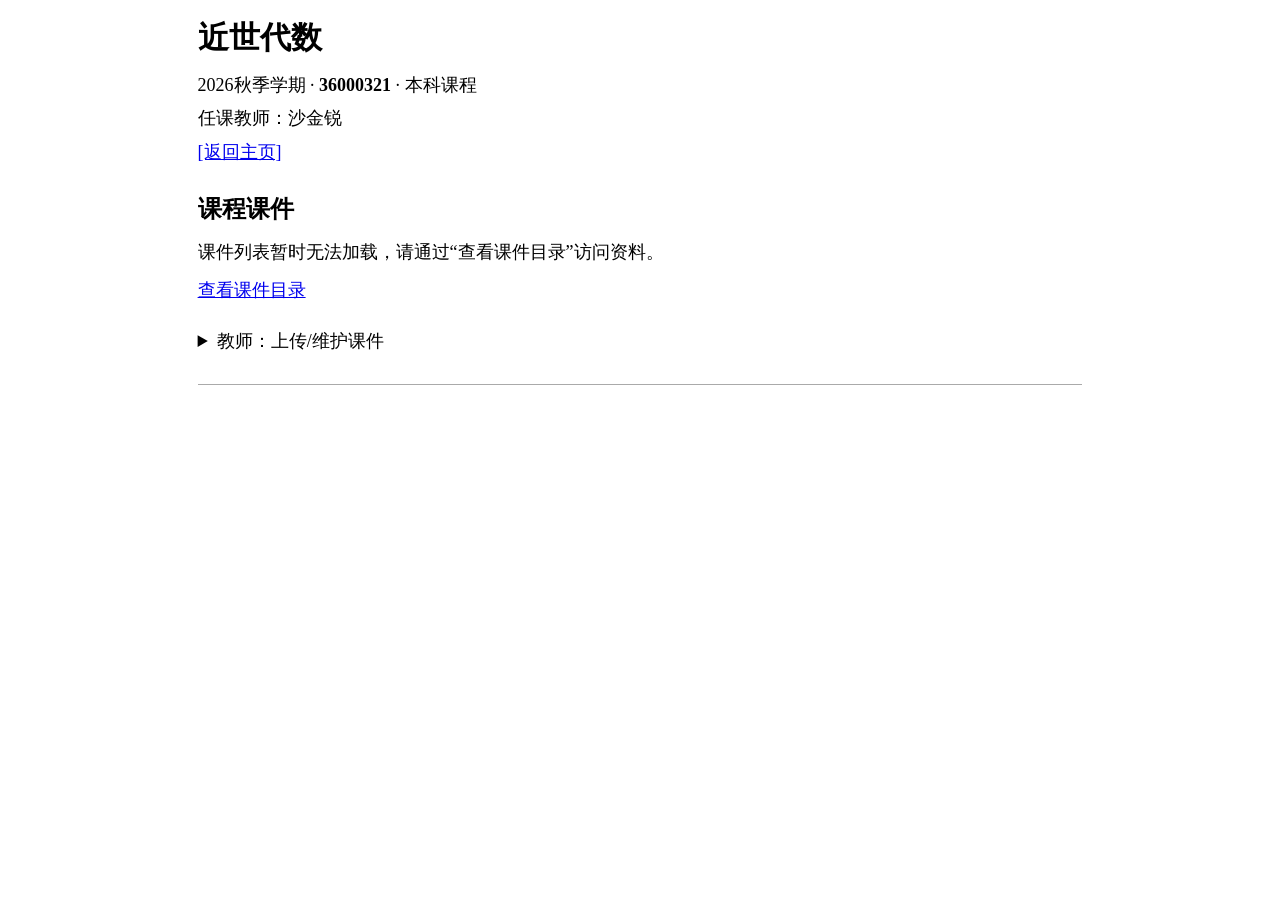
==== courses/36000321/index.html @ d95c6beb "Create index.html" ====
<!doctype html>
<html lang="zh-CN">
<head>
  <meta charset="UTF-8">
  <meta name="viewport" content="width=device-width, initial-scale=1">
  <meta name="description" content="sjrGCkym 的中文学术主页：个人简介、研究方向、论文、教学与学术服务。">
  <title>近世代数 · sjrGCkym</title>
  <link rel="canonical" href="https://sjrgckym.github.io/courses/36000321/index.html">
  <style>
* { box-sizing: border-box; }
html { scroll-padding-top: 16px; }
body { margin: 8px; background: #fff; color: #000; font-family: "Times New Roman", "Songti SC", SimSun, serif; font-size: 18px; line-height: 1.4; }
.page { width: 70%; margin: 18px auto 40px; }
a { color: #0000ee; text-decoration: underline; text-underline-offset: 1px; }
a:visited { color: #0000ee; }
a:hover { color: #c00000; }
a:focus-visible { outline: 2px solid #0000cc; outline-offset: 4px; }
h1, h2, h3, p { margin-top: 0; }
h1 { margin-bottom: 19px; font-size: 32px; line-height: 1.3; font-weight: bold; }
.profile { display: grid; grid-template-columns: 1fr 1fr; align-items: center; gap: 24px; min-height: 360px; padding-bottom: 12px; }
.profile-text { text-align: center; font-family: Arial, "Noto Sans SC", "Microsoft YaHei", sans-serif; font-weight: bold; }
.profile-text p { margin: 16px 0; line-height: 1.4; }
.position { font-size: 22px; }
.affiliation { margin-bottom: 19px !important; }
.portrait { display: flex; flex-direction: column; justify-content: center; align-items: center; justify-self: center; gap: 11px; width: min(280px, 100%); aspect-ratio: 1; border: 1px solid #c4c4c4; background: #f4f4f4; color: #777; font-family: Arial, "Microsoft YaHei", sans-serif; font-size: 13px; }
.portrait svg { width: 82px; height: 92px; }
.nav { line-height: 1.9; margin: 10px 0 21px; font-size: 16px; font-weight: bold; text-align: center; }
.nav span { display: inline-block; margin-right: 7px; white-space: nowrap; }
.section { margin-bottom: 25px; }
h2 { margin: 0 0 15px; font-size: 24px; line-height: 1.35; font-weight: bold; }
h3 { margin: 16px 0 8px; font-size: 19px; line-height: 1.45; font-weight: bold; }
p { margin-bottom: 12px; }
ul { padding-left: 28px; margin: 8px 0 13px; }
li { padding-left: 1px; margin-bottom: 7px; }
.publications li { margin-bottom: 18px; }
.placeholder { color: #333; }
.template-note { font-size: 13px; color: #777; margin-top: 11px; }
.section-link { font-size: 17px; font-weight: normal; }
.publication-title { font-weight: normal; }
.paper-links { color: #666; white-space: nowrap; font-size: 15px; }
.subpage-header { margin-bottom: 28px; }
.subpage-header h1 { margin-bottom: 15px; font-size: 31px; }
.subpage-header p { margin-bottom: 8px; }
.student-list { max-width: 770px; }
hr { margin: 30px 0 0; height: 1px; border: 0; background: #aaa; }
.top-rule { margin: 0 0 25px; }
.skip { position: absolute; top: -80px; left: 10px; background: #fff; padding: 6px; }
.skip:focus { top: 10px; }
@media (max-width: 900px) { .page { width: 88%; } }
@media (max-width: 650px) {
  body { font-size: 16px; line-height: 1.7; }
  .page { width: calc(100% - 24px); margin-top: 24px; }
  .profile { grid-template-columns: 1fr 112px; gap: 20px; min-height: 0; align-items: center; padding-bottom: 10px; }
  h1 { font-size: 29px; }
  .portrait { width: 112px; height: 112px; gap: 7px; font-size: 11px; }
  .portrait svg { width: 56px; height: 64px; }
  .profile-text { min-width: 0; }
  .profile-text p { font-size: 14px; overflow-wrap: anywhere; }
  .profile-text .position { font-size: 16px; }
  .nav { font-size: 15px; margin-bottom: 22px; }
  .nav span { margin-right: 6px; }
  h2 { font-size: 23px; }
  .section-link { font-size: 15px; }
  ul { padding-left: 22px; }
  .paper-links { white-space: normal; }
}
@media (max-width: 360px) { .profile { gap: 12px; grid-template-columns: 1fr 88px; } .portrait { width: 88px; height: 88px; font-size: 9px; } h1 { font-size: 25px; } }
@media print { body { font-size: 12pt; } .page { width: 100%; margin: 0; } .nav, .skip { display: none; } .section { break-inside: avoid; } a { color: #111; } }
</style>
</head>
<body>
  <a class="skip" href="#main">跳到主要内容</a>
  <main class="page" id="main">
  <header class="subpage-header">
    <h1>近世代数</h1>
    <p>2026秋季学期 · <strong>36000321</strong> · 本科课程</p>
    <p>任课教师：沙金锐</p>
    <p><a href="../../index.html#teaching">[返回主页]</a></p>
  </header>
  <section class="section" aria-labelledby="materials-title">
    <h2 id="materials-title">课程课件</h2>
    <p id="materials-status" role="status" aria-live="polite">可通过下方链接查看课件目录。</p>
    <ul id="materials-list"></ul>
    <p><a href="https://github.com/sjrGCkym/sjrGCkym.github.io/tree/master/courses/36000321" target="_blank" rel="noopener noreferrer">查看课件目录</a></p>
    <noscript><p>当前浏览器未启用 JavaScript，请在课件目录中打开所需文件。</p></noscript>
  </section>
  <details>
    <summary>教师：上传/维护课件</summary>
    <p>登录 GitHub 后，点击<a href="https://github.com/sjrGCkym/sjrGCkym.github.io/upload/master/courses/36000321" target="_blank" rel="noopener noreferrer">上传课件</a>，选择 PPT、PPTX 或 PDF 文件，再点击 Commit changes 提交。发布完成后，课件会自动出现在本页。</p>
    <p>建议按章节命名，例如“01-课程介绍.pptx”，列表按文件名排序。更新同名文件时，重新上传并提交即可。</p>
  </details>
  <script>
  (async () => {
    const status = window.document.getElementById('materials-status');
    const list = window.document.getElementById('materials-list');
    const controller = new AbortController();
    const timeout = setTimeout(() => controller.abort(), 10000);
    status.textContent = '正在加载课件列表…';
    try {
      const response = await fetch('https://api.github.com/repos/sjrGCkym/sjrGCkym.github.io/contents/courses/36000321?ref=master', {
        headers: { Accept: 'application/vnd.github+json' },
        signal: controller.signal
      });
      if (!response.ok) throw new Error('Unable to load materials');
      const entries = await response.json();
      if (!Array.isArray(entries)) throw new Error('Unexpected response');
      const files = entries.filter(file => file.type === 'file' && /\.(pptx?|pdf)$/i.test(file.name));
      files.sort((a, b) => a.name.localeCompare(b.name, 'zh-CN', { numeric: true }));
      for (const file of files) {
        const item = window.document.createElement('li');
        const link = window.document.createElement('a');
        link.href = './' + encodeURIComponent(file.name);
        link.textContent = file.name;
        link.setAttribute('download', file.name);
        item.appendChild(link);
        list.appendChild(item);
      }
      status.textContent = files.length ? '点击文件名下载课件。' : '课件尚未上传。';
    } catch {
      status.textContent = '课件列表暂时无法加载，请通过“查看课件目录”访问资料。';
    } finally {
      clearTimeout(timeout);
    }
  })();
  </script>
    <hr>
  </main>
</body>
</html>
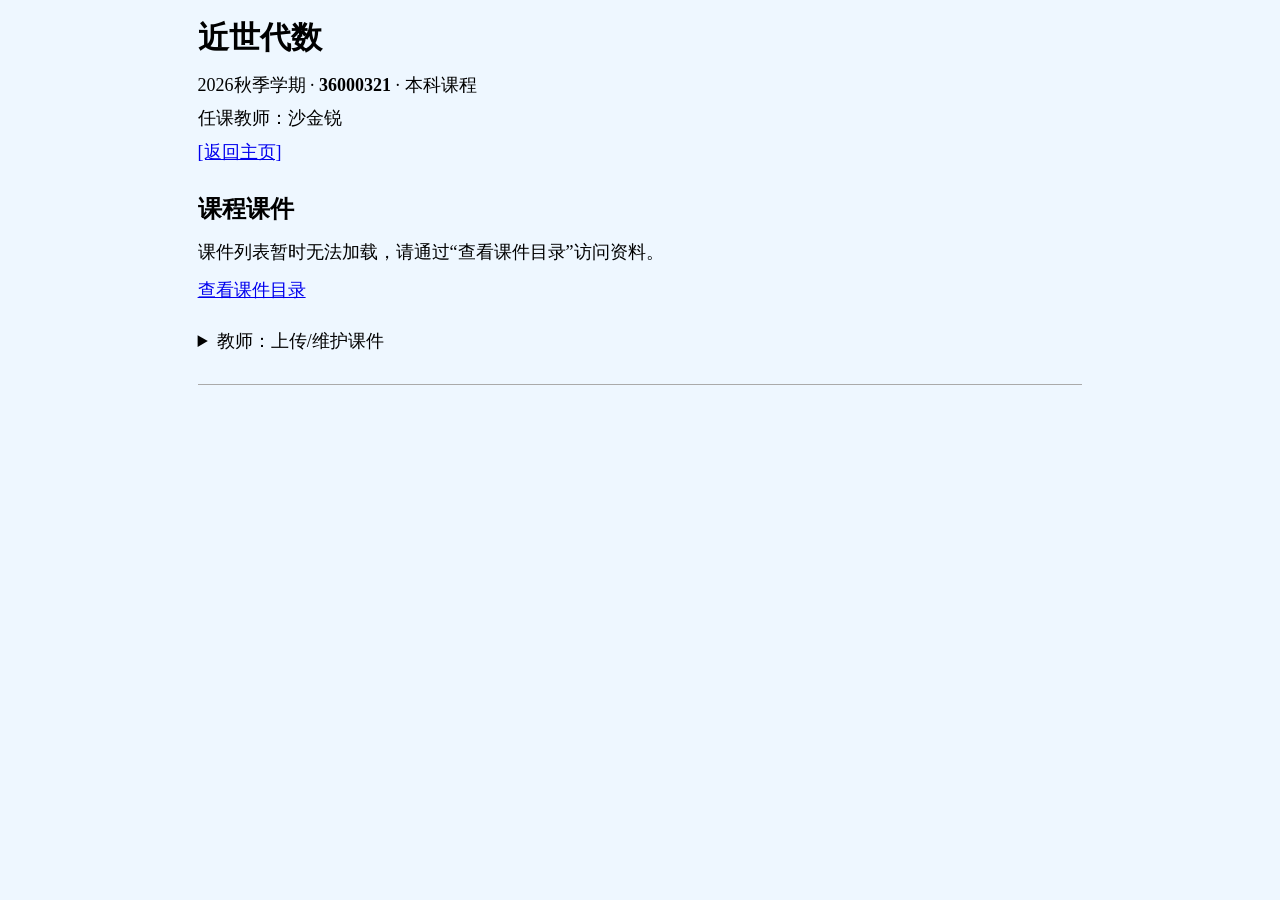
==== commit 3501b3a9: "Update index.html" ====
--- a/courses/36000321/index.html
+++ b/courses/36000321/index.html
@@ -9,7 +9,7 @@
   <style>
 * { box-sizing: border-box; }
 html { scroll-padding-top: 16px; }
-body { margin: 8px; background: #fff; color: #000; font-family: "Times New Roman", "Songti SC", SimSun, serif; font-size: 18px; line-height: 1.4; }
+body { margin: 8px; background: #eef7ff; color: #000; font-family: "Times New Roman", "Songti SC", SimSun, serif; font-size: 18px; line-height: 1.4; }
 .page { width: 70%; margin: 18px auto 40px; }
 a { color: #0000ee; text-decoration: underline; text-underline-offset: 1px; }
 a:visited { color: #0000ee; }
@@ -22,8 +22,7 @@
 .profile-text p { margin: 16px 0; line-height: 1.4; }
 .position { font-size: 22px; }
 .affiliation { margin-bottom: 19px !important; }
-.portrait { display: flex; flex-direction: column; justify-content: center; align-items: center; justify-self: center; gap: 11px; width: min(280px, 100%); aspect-ratio: 1; border: 1px solid #c4c4c4; background: #f4f4f4; color: #777; font-family: Arial, "Microsoft YaHei", sans-serif; font-size: 13px; }
-.portrait svg { width: 82px; height: 92px; }
+.portrait { display: block; justify-self: center; width: min(280px, 100%); height: auto; border: 1px solid #c4c4c4; }
 .nav { line-height: 1.9; margin: 10px 0 21px; font-size: 16px; font-weight: bold; text-align: center; }
 .nav span { display: inline-block; margin-right: 7px; white-space: nowrap; }
 .section { margin-bottom: 25px; }
@@ -44,16 +43,15 @@
 .student-list { max-width: 770px; }
 hr { margin: 30px 0 0; height: 1px; border: 0; background: #aaa; }
 .top-rule { margin: 0 0 25px; }
-.skip { position: absolute; top: -80px; left: 10px; background: #fff; padding: 6px; }
+.skip { position: absolute; top: -80px; left: 10px; background: #eef7ff; padding: 6px; }
 .skip:focus { top: 10px; }
 @media (max-width: 900px) { .page { width: 88%; } }
 @media (max-width: 650px) {
   body { font-size: 16px; line-height: 1.7; }
   .page { width: calc(100% - 24px); margin-top: 24px; }
-  .profile { grid-template-columns: 1fr 112px; gap: 20px; min-height: 0; align-items: center; padding-bottom: 10px; }
+  .profile { grid-template-columns: minmax(0, 1fr) 112px; gap: 20px; min-height: 0; align-items: center; padding-bottom: 10px; }
   h1 { font-size: 29px; }
-  .portrait { width: 112px; height: 112px; gap: 7px; font-size: 11px; }
-  .portrait svg { width: 56px; height: 64px; }
+  .portrait { width: 112px; height: auto; }
   .profile-text { min-width: 0; }
   .profile-text p { font-size: 14px; overflow-wrap: anywhere; }
   .profile-text .position { font-size: 16px; }
@@ -64,7 +62,7 @@
   ul { padding-left: 22px; }
   .paper-links { white-space: normal; }
 }
-@media (max-width: 360px) { .profile { gap: 12px; grid-template-columns: 1fr 88px; } .portrait { width: 88px; height: 88px; font-size: 9px; } h1 { font-size: 25px; } }
+@media (max-width: 360px) { .profile { gap: 12px; grid-template-columns: minmax(0, 1fr) 88px; } .portrait { width: 88px; height: auto; } h1 { font-size: 25px; } }
 @media print { body { font-size: 12pt; } .page { width: 100%; margin: 0; } .nav, .skip { display: none; } .section { break-inside: avoid; } a { color: #111; } }
 </style>
 </head>
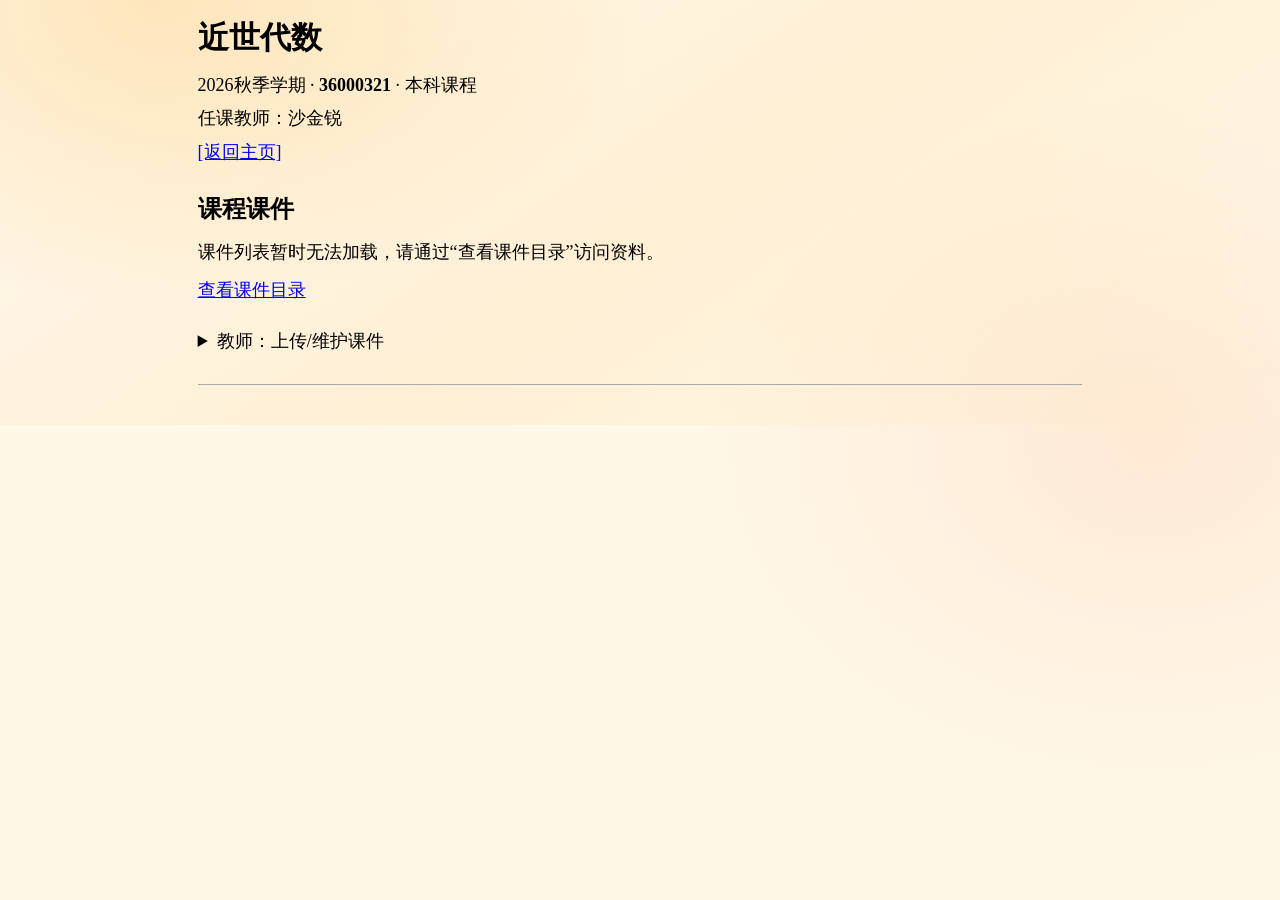
==== commit e243263e: "Update index.html" ====
--- a/courses/36000321/index.html
+++ b/courses/36000321/index.html
@@ -9,7 +9,7 @@
   <style>
 * { box-sizing: border-box; }
 html { scroll-padding-top: 16px; }
-body { margin: 8px; background: #eef7ff; color: #000; font-family: "Times New Roman", "Songti SC", SimSun, serif; font-size: 18px; line-height: 1.4; }
+body { margin: 8px; background: #fff7e8; color: #000; font-family: "Times New Roman", "Songti SC", SimSun, serif; font-size: 18px; line-height: 1.4; }
 .page { width: 70%; margin: 18px auto 40px; }
 a { color: #0000ee; text-decoration: underline; text-underline-offset: 1px; }
 a:visited { color: #0000ee; }
@@ -43,7 +43,7 @@
 .student-list { max-width: 770px; }
 hr { margin: 30px 0 0; height: 1px; border: 0; background: #aaa; }
 .top-rule { margin: 0 0 25px; }
-.skip { position: absolute; top: -80px; left: 10px; background: #eef7ff; padding: 6px; }
+.skip { position: absolute; top: -80px; left: 10px; background: #fff7e8; padding: 6px; }
 .skip:focus { top: 10px; }
 @media (max-width: 900px) { .page { width: 88%; } }
 @media (max-width: 650px) {
@@ -65,6 +65,7 @@
 @media (max-width: 360px) { .profile { gap: 12px; grid-template-columns: minmax(0, 1fr) 88px; } .portrait { width: 88px; height: auto; } h1 { font-size: 25px; } }
 @media print { body { font-size: 12pt; } .page { width: 100%; margin: 0; } .nav, .skip { display: none; } .section { break-inside: avoid; } a { color: #111; } }
 </style>
+  <link rel="stylesheet" href="../../theme.css">
 </head>
 <body>
   <a class="skip" href="#main">跳到主要内容</a>
--- a/theme.css
+++ b/theme.css
@@ -0,0 +1,15 @@
+/* 浅橙金背景：柔和的暖色渐变与橙金、蜜桃色柔光。 */
+body {
+  background-color: #fff7e8;
+  background-image:
+    radial-gradient(ellipse 680px 420px at 12% 0,
+      rgba(255, 190, 80, .30), transparent 72%),
+    radial-gradient(ellipse 620px 480px at 90% 440px,
+      rgba(255, 186, 145, .22), transparent 72%),
+    linear-gradient(145deg, #fff8ed 0%, #fff0d5 52%, #fff7e8 100%);
+  background-size: 100% 1100px, 100% 1100px, 100% 100%;
+  background-repeat: no-repeat;
+  background-attachment: scroll;
+}
+.skip { background: #fff7e8; }
+@media print { body { background: #fff; } }
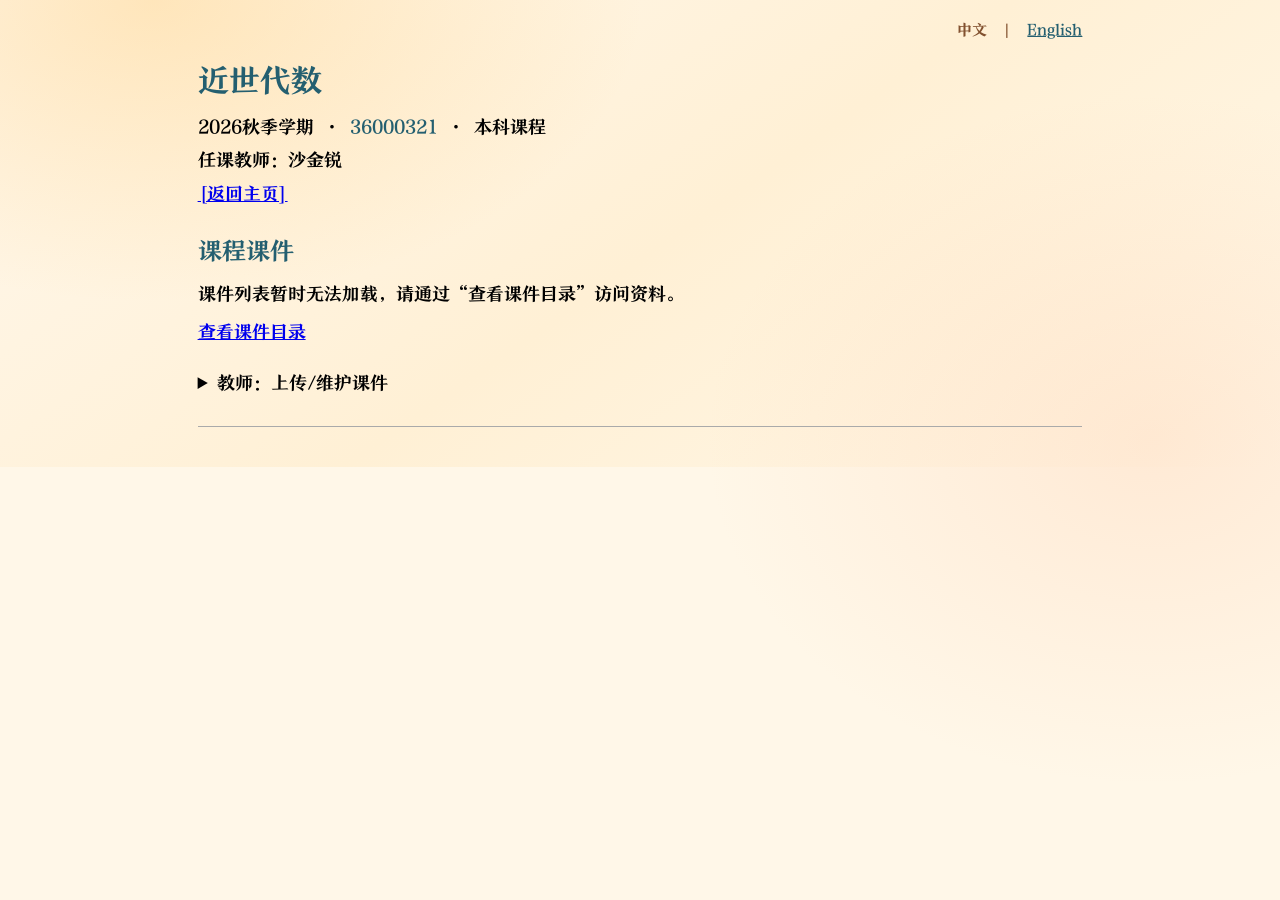
==== commit 4bd0a537: "Update index.html" ====
--- a/courses/36000321/index.html
+++ b/courses/36000321/index.html
@@ -6,6 +6,8 @@
   <meta name="description" content="sjrGCkym 的中文学术主页：个人简介、研究方向、论文、教学与学术服务。">
   <title>近世代数 · sjrGCkym</title>
   <link rel="canonical" href="https://sjrgckym.github.io/courses/36000321/index.html">
+  <link rel="alternate" hreflang="zh-CN" href="https://sjrgckym.github.io/courses/36000321/index.html">
+  <link rel="alternate" hreflang="en" href="https://sjrgckym.github.io/courses/36000321/en.html">
   <style>
 * { box-sizing: border-box; }
 html { scroll-padding-top: 16px; }
@@ -64,12 +66,19 @@
 }
 @media (max-width: 360px) { .profile { gap: 12px; grid-template-columns: minmax(0, 1fr) 88px; } .portrait { width: 88px; height: auto; } h1 { font-size: 25px; } }
 @media print { body { font-size: 12pt; } .page { width: 100%; margin: 0; } .nav, .skip { display: none; } .section { break-inside: avoid; } a { color: #111; } }
+
+.language-switch { margin: 0 0 18px; text-align: right; font-size: 15px; line-height: 1.6; color: #82512f; }
+.language-switch a, .language-switch a:visited { color: #245f70; }
+.language-switch a:hover { color: #a45628; }
+@media print { .language-switch { display: none; } }
 </style>
   <link rel="stylesheet" href="../../theme.css">
 </head>
 <body>
   <a class="skip" href="#main">跳到主要内容</a>
-  <main class="page" id="main">
+  <main class="page" id="main"><nav class="language-switch" aria-label="语言">
+    <span lang="zh-CN" aria-current="page">中文</span> &nbsp;|&nbsp; <a href="./en.html" lang="en" hreflang="en">English</a>
+  </nav>
   <header class="subpage-header">
     <h1>近世代数</h1>
     <p>2026秋季学期 · <strong>36000321</strong> · 本科课程</p>
@@ -94,7 +103,7 @@
     const list = window.document.getElementById('materials-list');
     const controller = new AbortController();
     const timeout = setTimeout(() => controller.abort(), 10000);
-    status.textContent = '正在加载课件列表…';
+    status.textContent = "正在加载课件列表…";
     try {
       const response = await fetch('https://api.github.com/repos/sjrGCkym/sjrGCkym.github.io/contents/courses/36000321?ref=master', {
         headers: { Accept: 'application/vnd.github+json' },
@@ -114,9 +123,9 @@
         item.appendChild(link);
         list.appendChild(item);
       }
-      status.textContent = files.length ? '点击文件名下载课件。' : '课件尚未上传。';
+      status.textContent = files.length ? "点击文件名下载课件。" : "课件尚未上传。";
     } catch {
-      status.textContent = '课件列表暂时无法加载，请通过“查看课件目录”访问资料。';
+      status.textContent = "课件列表暂时无法加载，请通过“查看课件目录”访问资料。";
     } finally {
       clearTimeout(timeout);
     }
--- a/theme.css
+++ b/theme.css
@@ -1,4 +1,24 @@
 /* 浅橙金背景：柔和的暖色渐变与橙金、蜜桃色柔光。 */
+@font-face {
+  font-family: "FZ YanSong SC";
+  src: url("./fz-yansong-sc.woff2") format("woff2");
+  font-weight: 400;
+  font-style: normal;
+  font-display: swap;
+}
+body, .profile-text {
+  font-family: "FZ YanSong SC", "Songti SC", SimSun, "Noto Serif CJK SC", "Times New Roman", serif;
+}
+body, h1, h2, h3, h4, h5, h6, .profile-text, .nav, strong, b {
+  font-weight: 400;
+}
+h1, h2, h3, h4, h5, h6, strong, b, .nav, .nav a, .nav a:visited {
+  color: #245f70;
+}
+.profile-text, .profile-text h1, .profile-text a, .profile-text a:visited {
+  color: #82512f;
+}
+.profile-text a:hover, .nav a:hover { color: #a45628; }
 body {
   background-color: #fff7e8;
   background-image:
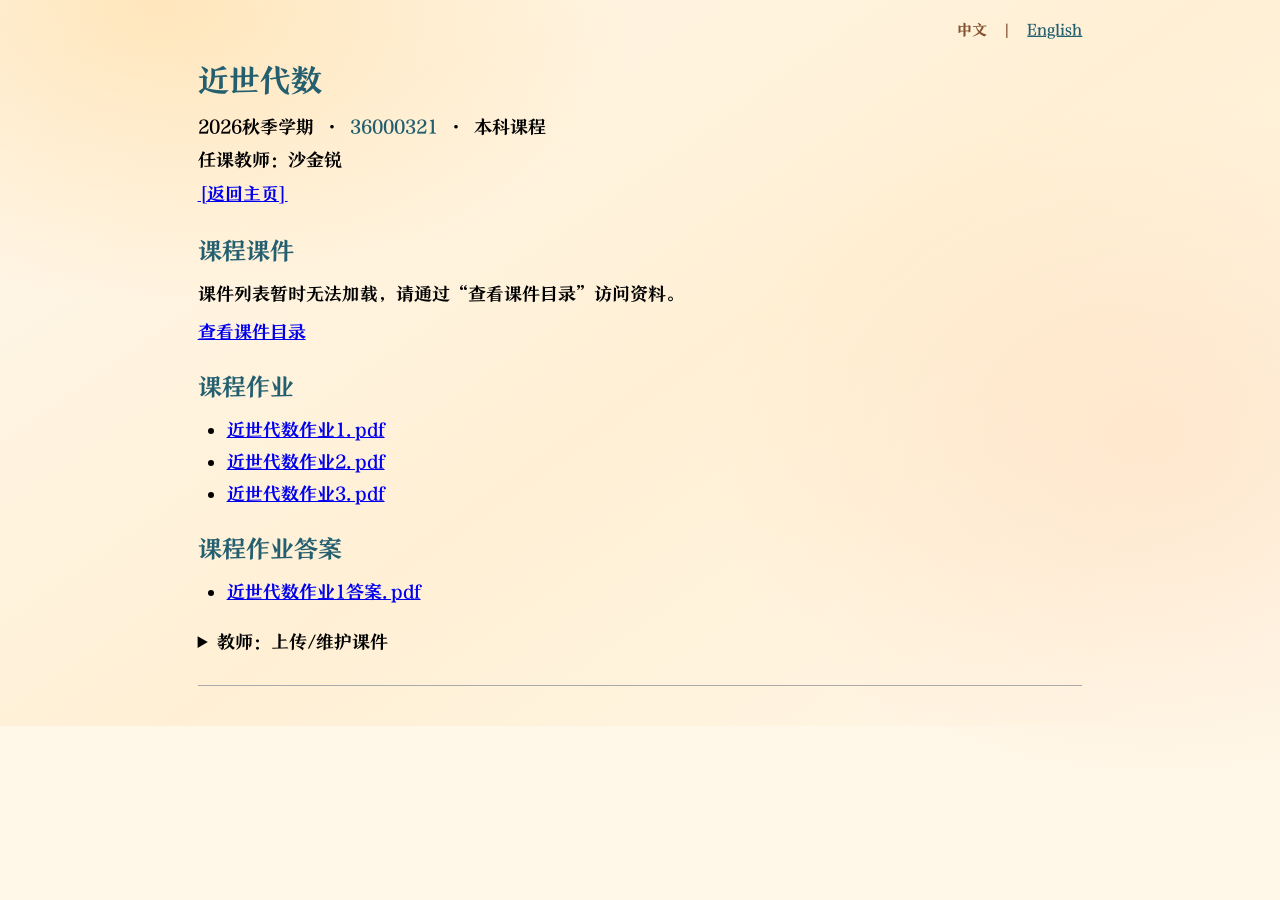
==== commit 43e0070c: "Add course assignments and solutions" ====
--- a/courses/36000321/index.html
+++ b/courses/36000321/index.html
@@ -92,6 +92,20 @@
     <p><a href="https://github.com/sjrGCkym/sjrGCkym.github.io/tree/master/courses/36000321" target="_blank" rel="noopener noreferrer">查看课件目录</a></p>
     <noscript><p>当前浏览器未启用 JavaScript，请在课件目录中打开所需文件。</p></noscript>
   </section>
+  <section class="section" id="assignments" aria-labelledby="assignments-title">
+    <h2 id="assignments-title">课程作业</h2>
+    <ul>
+      <li><a href="./assignments/%E8%BF%91%E4%B8%96%E4%BB%A3%E6%95%B0%E4%BD%9C%E4%B8%9A1.pdf" download="近世代数作业1.pdf">近世代数作业1.pdf</a></li>
+      <li><a href="./assignments/%E8%BF%91%E4%B8%96%E4%BB%A3%E6%95%B0%E4%BD%9C%E4%B8%9A2.pdf" download="近世代数作业2.pdf">近世代数作业2.pdf</a></li>
+      <li><a href="./assignments/%E8%BF%91%E4%B8%96%E4%BB%A3%E6%95%B0%E4%BD%9C%E4%B8%9A3.pdf" download="近世代数作业3.pdf">近世代数作业3.pdf</a></li>
+    </ul>
+  </section>
+  <section class="section" id="answers" aria-labelledby="answers-title">
+    <h2 id="answers-title">课程作业答案</h2>
+    <ul>
+      <li><a href="./answers/%E8%BF%91%E4%B8%96%E4%BB%A3%E6%95%B0%E4%BD%9C%E4%B8%9A1%E7%AD%94%E6%A1%88.pdf" download="近世代数作业1答案.pdf">近世代数作业1答案.pdf</a></li>
+    </ul>
+  </section>
   <details>
     <summary>教师：上传/维护课件</summary>
     <p>登录 GitHub 后，点击<a href="https://github.com/sjrGCkym/sjrGCkym.github.io/upload/master/courses/36000321" target="_blank" rel="noopener noreferrer">上传课件</a>，选择 PPT、PPTX 或 PDF 文件，再点击 Commit changes 提交。发布完成后，课件会自动出现在本页。</p>
